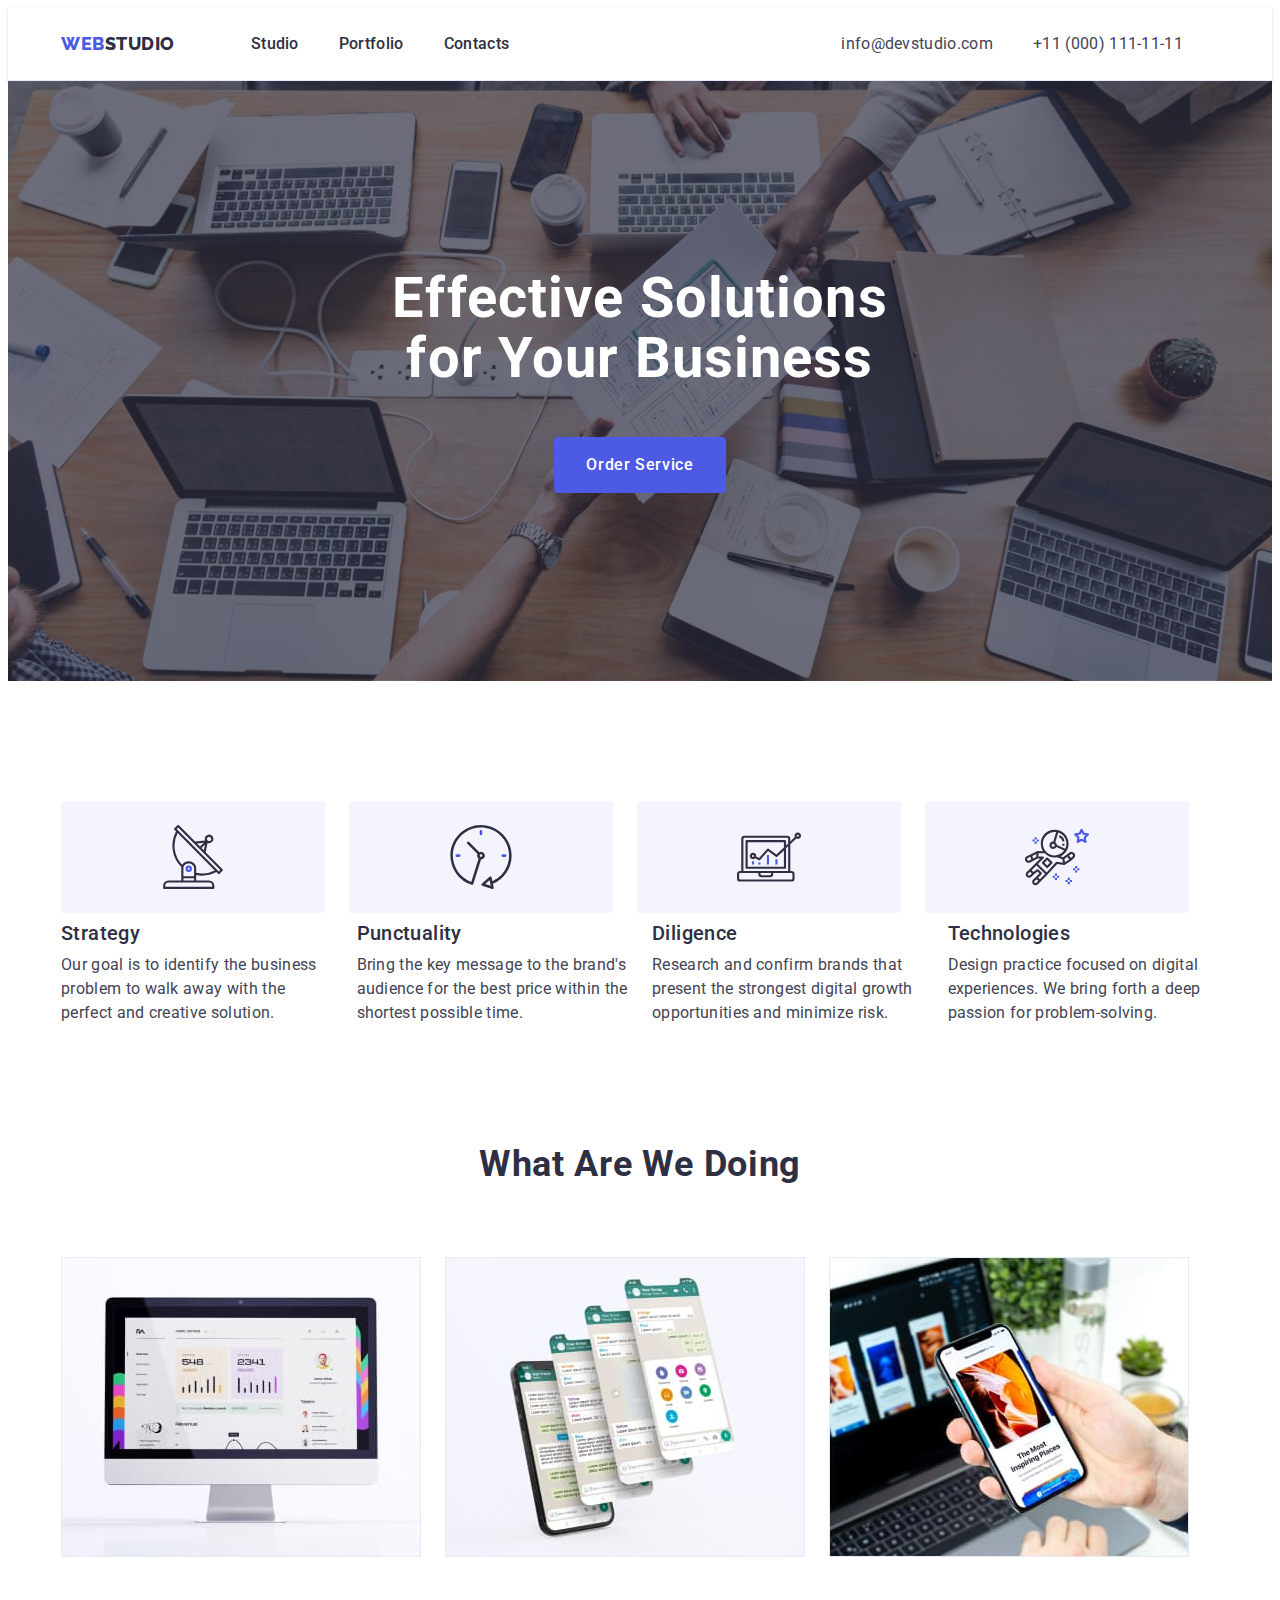
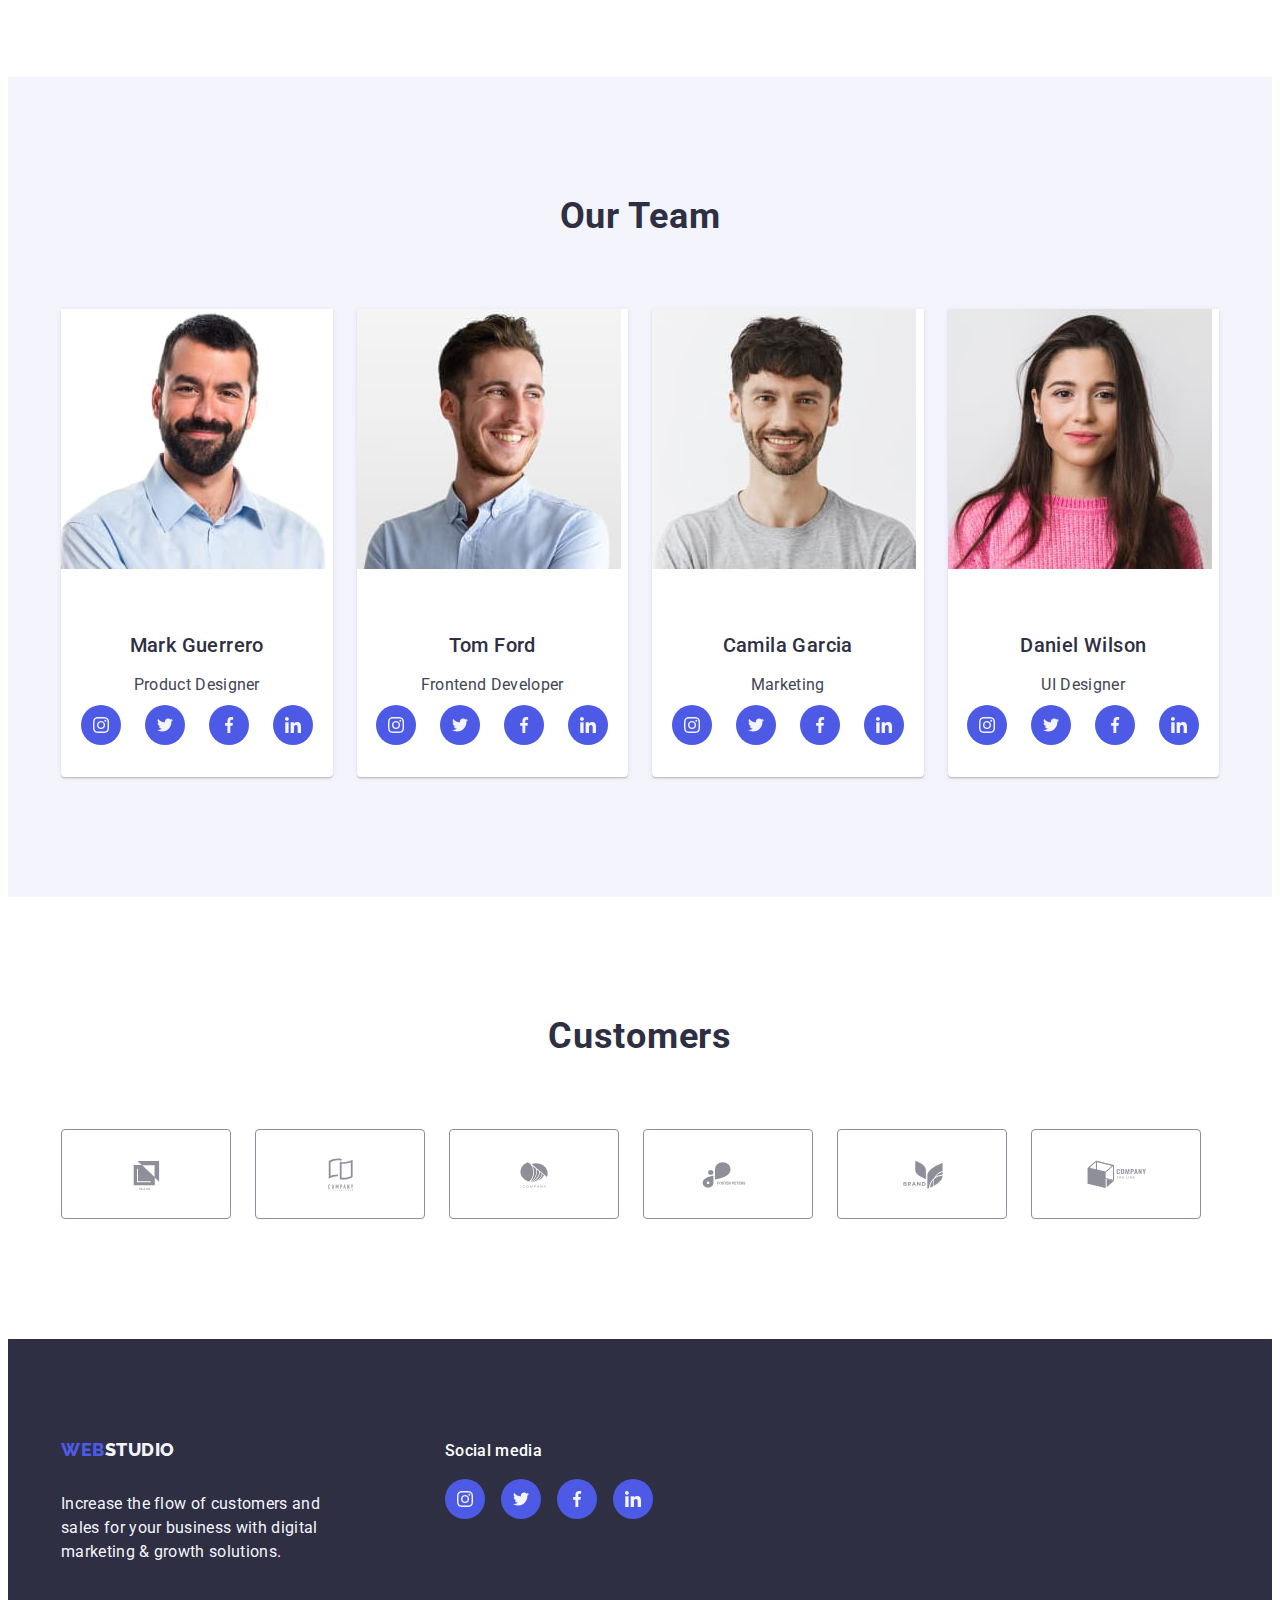
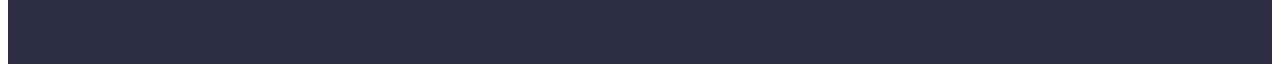
==== index.html @ 33a17575 "goit-markup-hw-04" ====
<!DOCTYPE html>
<html lang="en">

<head>
  <meta charset="utf-8" />
  <title>Web Studio</title>

  <link rel="preconnect" href="https://fonts.googleapis.com" />
  <link rel="preconnect" href="https://fonts.gstatic.com" crossorigin />
  <link href="https://fonts.googleapis.com/css2?family=Raleway:wght@800&family=Roboto:wght@400;500;700;900&display=swap"
    rel="stylesheet" />

  <link rel="stylesheet" href="https://cdnjs.cloudflare.com/ajax/libs/modern-normalize/2.0.0/modern-normalize.min.css"
    integrity="sha512-4xo8blKMVCiXpTaLzQSLSw3KFOVPWhm/TRtuPVc4WG6kUgjH6J03IBuG7JZPkcWMxJ5huwaBpOpnwYElP/m6wg=="
    crossorigin="anonymous" referrerpolicy="no-referrer" />

  <link rel="stylesheet" href="./css/styles.css" />
</head>

<body style="font-family: Roboto, sans-serif; color: #434455">
  <!--*--------------------------------HEADER------------------------------------------->

  <header class="studio-header">
    <div class="container header-container">
      <nav class="header-nav">
        <a class="logo link logotipe" href="./index.html">Web<span class="logo-accent">Studio</span></a>

        <ul class="list navigation-list-portfolio">
          <li class="navigation studio-navigation-item">
            <a class="current link navigation-menu-studio" href="./index.html">Studio</a>
          </li>
          <li class="navigation studio-navigation-item">
            <a class="current link navigation-menu-studio" href="./portfolio.html">Portfolio</a>
          </li>
          <li class="navigation studio-navigation-item">
            <a class=" link navigation-menu-studio" href="">Contacts</a>
          </li>
        </ul>
      </nav>
      <address class="address">
        <ul class="list contacts-list">
          <li class="contacts">
            <a class="link" href="mailto:info@devstudio.com">info@devstudio.com</a>
          </li>
          <li class="contacts">
            <a class="link" href="tel:+110001111111">+11 (000) 111-11-11</a>
          </li>
        </ul>
      </address>
    </div>
  </header>

  <!--*--------------------------------MAIN------------------------------------------->

  <main>
    <!--&--------------------------------1------------------------------------------->

    <section class="studio-first-section">
      <div class="container">
        <h1 class="studio-first-title">
          Effective Solutions for Your Business
        </h1>
        <button data-modal-open class="studio-first-button" type="button">
          Order Service
        </button>
      </div>
    </section>

    <!--&--------------------------------2------------------------------------------->

    <section class="studio-second-section">
      <div class="container">
        <h2 class="visually-hidden">Second section</h2>

        <ul class="list studio-second-icons">

          <li class="second-icon-item">
            <div class="icon-second-container">
              <svg width="64" height="64">
                <use href="./images/icons.svg#icon-antenna-1"></use>
              </svg>
            </div>

          </li>

          <li class="second-icon-item">
            <div class="icon-second-container">
              <svg width="64" height="64">
                <use href="./images/icons.svg#icon-clock-1"></use>
              </svg>
            </div>

          </li>

          <li class="second-icon-item">
            <div class="icon-second-container">
              <svg width="64" height="64">
                <use href="./images/icons.svg#icon-diagram-1"></use>
              </svg>
            </div>

          </li>

          <li class="second-icon-item">
            <div class="icon-second-container">
              <svg width="64" height="64">
                <use href="./images/icons.svg#icon-astronaut-1"></use>
              </svg>
            </div>

          </li>

        </ul>

        <ul class="list studio-second-list">
          <li class="studio-second-item">
            <h3 class="studio-second-title">Strategy</h3>
            <p class="studio-second-p">
              Our goal is to identify the business problem to walk away with
              the perfect and creative solution.
            </p>
          </li>
          <li class="studio-second-item">
            <h3 class="studio-second-title">Punctuality</h3>
            <p class="studio-second-p">
              Bring the key message to the brand's audience for the best price
              within the shortest possible time.
            </p>
          </li>
          <li class="studio-second-item">
            <h3 class="studio-second-title">Diligence</h3>
            <p class="studio-second-p">
              Research and confirm brands that present the strongest digital
              growth opportunities and minimize risk.
            </p>
          </li>
          <li class="studio-second-item">
            <h3 class="studio-second-title">Technologies</h3>
            <p class="studio-second-p">
              Design practice focused on digital experiences. We bring forth a
              deep passion for problem-solving.
            </p>
          </li>
        </ul>
      </div>
    </section>

    <!--&--------------------------------3------------------------------------------->

    <section class="studio-third-section">
      <div class="container">
        <h2 class="studio-third-third-h">What are we doing</h2>
        <ul class="list studio-third-list">
          <li class="studio-third-item">
            <img src="./images/img1.jpg" alt="Computer" width="360" />
          </li>
          <li class="studio-third-item">
            <img src="./images/img2.jpg" alt="Phone screen" width="360" />
          </li>
          <li class="studio-third-item">
            <img src="./images/img3.jpg" alt="Smartphone" width="360" />
          </li>
        </ul>
      </div>
    </section>

    <!--&--------------------------------4------------------------------------------->

    <section class="studio-fourth-section">
      <div class="container">
        <h2 class="studio-fourth-title">Our Team</h2>

        <ul class="list studio-fourth-list">

          <li class="studio-fourth-item">
            <img src="./images/img4.jpg" alt="Product Designer" width="264" />



            <div class="media-fourts-card">

              <h3 class="studio-fourth-h">Mark Guerrero</h3>
              <p class="studio-fourth-p">Product Designer</p>

              <ul class="list media-fourts-list">
                <li class="media-list-li">
                  <a class="link media-fourts-link" href="">
                    <svg class="social-icon" width="16" height="16">
                      <use href="./images/icons.svg#icon-instagram-2"></use>
                    </svg>
                  </a>
                </li>
                <li>
                  <a class="link media-fourts-link" href="">
                    <svg class="social-icon" width="16" height="16">
                      <use href="./images/icons.svg#icon-twitter-1"></use>
                    </svg>

                  </a>
                </li>
                <li>
                  <a class="link media-fourts-link" href="">
                    <svg class="social-icon" width="16" height="16">
                      <use href="./images/icons.svg#icon-facebook-1"></use>
                    </svg>

                  </a>
                </li>
                <li>
                  <a class="link media-fourts-link" href="">
                    <svg class="social-icon" width="16" height="16">
                      <use href="./images/icons.svg#icon-linkedin-1"></use>
                    </svg>

                  </a>
                </li>
              </ul>
            </div>



          </li>
          <li class="studio-fourth-item">
            <img src="./images/img5.jpg" alt="Frontend Developer" width="264" />

            <div class="media-fourts-card">

              <h3 class="studio-fourth-h">Tom Ford</h3>
              <p class="studio-fourth-p">Frontend Developer</p>

              <ul class="list media-fourts-list">
                <li class="media-list-li">
                  <a class="link media-fourts-link" href="">
                    <svg class="social-icon" width="16" height="16">
                      <use href="./images/icons.svg#icon-instagram-2"></use>
                    </svg>
                  </a>
                </li>
                <li>
                  <a class="link media-fourts-link" href="">
                    <svg class="social-icon" width="16" height="16">
                      <use href="./images/icons.svg#icon-twitter-1"></use>
                    </svg>

                  </a>
                </li>
                <li>
                  <a class="link media-fourts-link" href="">
                    <svg class="social-icon" width="16" height="16">
                      <use href="./images/icons.svg#icon-facebook-1"></use>
                    </svg>

                  </a>
                </li>
                <li>
                  <a class="link media-fourts-link" href="">
                    <svg class="social-icon" width="16" height="16">
                      <use href="./images/icons.svg#icon-linkedin-1"></use>
                    </svg>

                  </a>
                </li>
              </ul>
            </div>

          </li>
          <li class="studio-fourth-item">
            <img src="./images/img6.jpg" alt="Marketing" width="264" />

            <div class="media-fourts-card">

              <h3 class="studio-fourth-h">Camila Garcia</h3>
              <p class="studio-fourth-p">Marketing</p>

              <ul class="list media-fourts-list">
                <li>
                  <a class="link media-fourts-link" href="">
                    <svg class="social-icon" width="16" height="16">
                      <use href="./images/icons.svg#icon-instagram-2"></use>
                    </svg>
                  </a>
                </li>
                <li>
                  <a class="link media-fourts-link" href="">
                    <svg class="social-icon" width="16" height="16">
                      <use href="./images/icons.svg#icon-twitter-1"></use>
                    </svg>

                  </a>
                </li>
                <li>
                  <a class="link media-fourts-link" href="">
                    <svg class="social-icon" width="16" height="16">
                      <use href="./images/icons.svg#icon-facebook-1"></use>
                    </svg>

                  </a>
                </li>
                <li>
                  <a class="link media-fourts-link" href="">
                    <svg class="social-icon" width="16" height="16">
                      <use href="./images/icons.svg#icon-linkedin-1"></use>
                    </svg>

                  </a>
                </li>
              </ul>
            </div>
          </li>

          <li class="studio-fourth-item">
            <img src="./images/img7.jpg" alt="UI Designer" width="264" />

            <div class="media-fourts-card">

              <h3 class="studio-fourth-h">Daniel Wilson</h3>
              <p class="studio-fourth-p">UI Designer</p>

              <ul class="list media-fourts-list">
                <li>
                  <a class="link media-fourts-link" href="">
                    <svg class="social-icon" width="16" height="16">
                      <use href="./images/icons.svg#icon-instagram-2"></use>
                    </svg>
                  </a>
                </li>
                <li>
                  <a class="link media-fourts-link" href="">
                    <svg class="social-icon" width="16" height="16">
                      <use href="./images/icons.svg#icon-twitter-1"></use>
                    </svg>

                  </a>
                </li>
                <li>
                  <a class="link media-fourts-link" href="">
                    <svg class="social-icon" width="16" height="16">
                      <use href="./images/icons.svg#icon-facebook-1"></use>
                    </svg>

                  </a>
                </li>
                <li>
                  <a class="link media-fourts-link" href="">
                    <svg class="social-icon" width="16" height="16">
                      <use href="./images/icons.svg#icon-linkedin-1"></use>
                    </svg>

                  </a>
                </li>
              </ul>
            </div>
          </li>
        </ul>

      </div>
    </section>

    <!--&--------------------------------5------------------------------------------->
    <section class="studio-fifth-section">
      <div class="container">
        <h2 class="studio-fifth-title">Customers</h2>

        <ul class="list studio-fifth-icons">

          <li class="studio-icon-li">
            <a class="link fifth-section-link" href="">
              <svg class="fifth-section-icon" width="104" heigh="56">
                <use href="./images/icons.svg#icon-Client-1"></use>
              </svg>
            </a>
          </li>

          <li class="studio-icon-li">
            <a class="link fifth-section-link" href="">
              <svg class="fifth-section-icon" width="104" heigh="56">
                <use href="./images/icons.svg#icon-Client-2">
                </use>
              </svg>
            </a>

          </li>
          <li class="studio-icon-li">
            <a class="link fifth-section-link" href="">
              <svg class="fifth-section-icon" width="104" heigh="56">
                <use href="./images/icons.svg#icon-Client-3">
                </use>
              </svg>
            </a>

          </li>
          <li class="studio-icon-li">
            <a class="link fifth-section-link" href="">
              <svg class="fifth-section-icon" width="104" heigh="56">
                <use href="./images/icons.svg#icon-Client-4"></use>
              </svg>
            </a>

          </li>
          <li class="studio-icon-li">
            <a class="link fifth-section-link" href="">
              <svg class="fifth-section-icon" width="104" heigh="56">
                <use href="./images/icons.svg#icon-Client-5"></use>
              </svg>
            </a>

          </li>
          <li class="studio-icon-li">
            <a class="link fifth-section-link" href="">
              <svg class="fifth-section-icon" width="104" heigh="56">
                <use href="./images/icons.svg#icon-Client-6"></use>
              </svg>
            </a>
          </li>

        </ul>

      </div>
    </section>




  </main>

  <!--*--------------------------------FOOTER------------------------------------------->

  <footer class="studio-footer">
    <div class="container footer-items">


      <div class="footer-text">
        <a class="logo link footer-link" href="./index.html">Web<span class="logo-accent-footer">Studio</span></a>
        <p class="footer-p">
          Increase the flow of customers and sales for your business with
          digital marketing & growth solutions.
        </p>
      </div>

      <div class="footer-media">
        <h2 class="footer-h">
          Social media
        </h2>
        <ul class="list media-footer-list">
          <li>
            <a class="link media-footer-link" href="">
              <svg class="social-icon-footer">
                <use href="./images/icons.svg#icon-instagram-2" width="16px"></use>
              </svg>
            </a>
          </li>
          <li>
            <a class="link media-footer-link" href="">
              <svg class="social-icon-footer">
                <use href="./images/icons.svg#icon-twitter-1" width="16px"></use>
              </svg>

            </a>
          </li>
          <li>
            <a class="link media-footer-link" href="">
              <svg class="social-icon-footer">
                <use href="./images/icons.svg#icon-facebook-1" width="16px"></use>
              </svg>

            </a>
          </li>
          <li>
            <a class="link media-footer-link" href="">
              <svg class="social-icon-footer">
                <use href="./images/icons.svg#icon-linkedin-1" width="16px"></use>
              </svg>
            </a>
          </li>
        </ul>

      </div>

    </div>
  </footer>

  <!--*--------------------------------MODAL------------------------------------------->

  <div class="backdrop is-hidden" data-modal>
    <div class="modal">

      <button data-modal-close class="modal-btn" type="button">
        <svg class="modal-btn-svg">
          <use href="./images/icons.svg#icon-close-btn"></use>
        </svg>
      </button>

    </div>
  </div>


  <script src="./js/modal.js"></script>
</body>


</html>
---- css/styles.css ----
/* ~-----------------COLORS------------------ */
:root {
    --iris: #4D5AE5;
    --ocean: #404BBF;
    --navyblue: #2E2F42;
    --green: #31D0AA;
    --slate: #434455;
    --lightslate: #8E8F99;
    --cornflower: #E7E9FC;
    --cloud: #F4F4FD;
    --navyblue-modal: rgba(46, 47, 66, 0.40);
    --grey: #2E2F42;
    --white: #FFFFFF;
    --dairy: #FCFCFC;
    --grey2: rgba(46, 47, 66, 0.70)
}

img{
    display: block
}

.container{
    width: 1158px;
    margin: 0 auto;
    padding: 0 15px
}



ul{
    padding-left: 0;
    margin-top: 0;
    margin-bottom: 0;
}

body{
    font-family: "Roboto", sans-serif;
    color: #434455;
    background-color: var(--white);
}

p, h1,h2,h3,h4,h5,h6{
    margin-top: 0;
    margin-bottom: 0;
}


/* &-----------------STUDIO------------------ */

/* ~-----------------HEADER------------------ */

.studio-header{
    border-bottom: 1px solid #e7e9fc; 
    box-shadow: 0px 2px 1px rgba(46, 47, 66, 0.08),
        0px 1px 1px rgba(46, 47, 66, 0.16),
        0px 1px 6px rgba(46, 47, 66, 0.08);
}

.header-container{
    height: 72px;
    display: flex;
    align-items: center;
    gap: 332px;
}

.header-nav{
    display: flex;
    align-items: center;
}

.navigation-links{
    display: flex;
    align-items: center;
    
}


.logo{
    font-family: "Raleway", sans-serif;
    font-weight: 800;
    font-size: 18px;
    line-height: 1.17;
    letter-spacing: 0.03em;
    text-transform: uppercase;
    color:var(--iris);
    text-decoration: none;
    
}



.logo-accent{
    color:var(--navyblue)
}

.link{
    text-decoration: none;
    margin-right: 0;
    display: inline-block;
}

.list{
    list-style-type: none;
}

.studio-navigation-item{

}

.navigation-item{
    color: #404bbf;
}



.navigation-menu-studio{
    
    text-decoration: none;
    color: var(--navyblue);
    font-size: 16px;
    font-weight: 500;
    line-height: 1.5;
    letter-spacing: 0.02em;
    padding: 0;
    
}

/* .navigation a:hover{
    color: var(--ocean);
}
.navigation a:focus{
    color: var(--ocean);
} */

.current{
    position: relative;
    /* transition-property: color, background;
    transition-duration: 250ms, 250ms;
    transition-timing-function: cubic-bezier(0.4, 0, 0.2, 1), cubic-bezier(0.4, 0, 0.2, 1); */
    transition: color 250ms cubic-bezier(0.4, 0, 0.2, 1);
}


.current:hover,
.current:focus{
    color: var(--ocean);
}

.current:hover::after,
.current:focus::after {
    content:'';
    position: absolute;
    left: 0;
    bottom: -1px;

    width: 100%;
    height: 4px;
    border-radius: 2px;
    background: var(--ocean, #404BBF);
    display: block;
    justify-content: center;
    
    color: #404bbf;
}



.address{
    font-style: normal;
}

.contacts a{
    color: var(--slate);
    font-family: Roboto;
    font-size: 16px;
    font-weight: 400;
    line-height: 1.5;
    letter-spacing: 0.02em;
    text-decoration: none;
    transition-property: color;
    transition-duration: 250ms;
    transition-timing-function: cubic-bezier(0.4, 0, 0.2, 1);
}

.contacts a:focus{
    color: var(--ocean);
}
.contacts a:hover {
    color: var(--ocean);
}

.navigation-menu{
    padding: 24px 0;
}

.navigation-list{
    align-items: center;
    margin-left: 76px;
    display: flex;
    gap: 40px;
}

.contacts-list{
    display: flex;
    align-items: center;
    gap: 40px;
    margin-right: auto;
}

.logotipe{
    margin-right: 76px;
}
/* ~-----------------MAIN------------------ */

/* &-----------------1------------------ */

.studio-first-section{
    background-image: linear-gradient(
        to bottom,
        rgba(46, 47, 66, 0.70),
        rgba(46, 47, 66, 0.70)
        ), 
        url(../images/background-img-studio.jpg);
        background-size: cover;
        background-repeat: no-repeat;
        background-position: center;
    max-width: 1440px;
    padding: 188px 0;
}


.studio-first-title{
    color: var(--white, #FFF);
    text-align: center;
    font-size: 56px;
    line-height: 1.07;
    letter-spacing: 0.02em;
    max-width: 496px;
    margin: 0 auto 48px auto;
    
}

.studio-first-button{
    background-color: #4D5AE5;
    font-family: "Roboto", sans-serif;
    font-weight: 500;
    font-size: 16px;
    line-height: 1.5;
    letter-spacing: 0.04em;
    color: var(--white);
    cursor: pointer;
    border-radius: 4px;
    border: 0;
    padding: 16px 32px;
    display: block;
    margin: 0 auto;
    min-width: 169px;
    transition-property: background-color;
    transition-duration: 250ms;
    transition-timing-function: cubic-bezier(0.4, 0, 0.2, 1);
}

.studio-first-button:hover{
   background-color: #404BBF 
}

.studio-first-button:focus {
    background-color: #404BBF
}


/* &-----------------2------------------ */

.studio-second-section{
    padding: 120px 0;
}

.visually-hidden {
    position: absolute;
    width: 1px;
    height: 1px;
    margin: -1px;
    border: 0;
    padding: 0;
    white-space: nowrap;
    clip-path: inset(100%);
    clip: rect(0 0 0 0);
    overflow: hidden;
}

.studio-second-icons{
    display: flex;
    gap: 24px;

}

.navigation-list-portfolio{
    align-items: center;
    display: flex;
    gap: 40px;
}

.studio-second-title{
    color: var(--navyblue, #2E2F42);
    font-size: 20px;
    font-weight: 500;
    line-height: 1.2;
    letter-spacing: 0.02em;
    margin-bottom: 8px;
}
.studio-second-p{
    color: var(--slate, #434455);
    font-size: 16px;
    line-height: 1.5;
    letter-spacing: 0.02em;
}

.studio-second-list{
    display: flex;
    gap: 24px;
}

.studio-second-item{
    flex-basis: calc((100% - 3 * 24px) / 4)
}

.icon-second-container{
    display: flex;
    align-items: center;
    justify-content: center;
    height: 112px;
    width: 264px;
    background-color: #f4f4fd;
    border-radius: 4px;
    margin-bottom: 8px;
}

/* &-----------------3------------------ */

.studio-third-section{
    padding: 0 0 120px 0;
}

.studio-third-third-h{
    color: var(--navyblue, #2E2F42);
    text-align: center;
    font-size: 36px;
    font-weight: 700;
    line-height: 1.11;
    letter-spacing: 0.02em;
    text-transform: capitalize;
    margin-bottom: 72px;
}

.studio-third-list{
    display: flex;
    gap: 24px;
}

.studio-third-item{
    width: calc((100% - 2 * 44) / 3);
}

/* &-----------------4------------------ */

.studio-fourth-section{
    background-color:#F4F4FD;
    padding-top: 120px;
    padding-bottom: 120px;
}

.studio-fourth-title{
    color: var(--navyblue, #2E2F42);
    text-align: center;
    font-size: 36px;
    line-height: 1.11;
    letter-spacing: 0.02em;
    text-transform: capitalize;
    margin-bottom: 72px;

}

.studio-fourth-h{
    color: var(--navyblue, #2E2F42);
    font-size: 20px;
    font-weight: 500;
    line-height: 1.2;
    letter-spacing: 0.02em;
    margin-bottom: 8px;
    text-align: center;
    padding-top: 32px;
}

.studio-fourth-p{
    color: var(--slate, #434455);
    font-size: 16px;
    line-height: 1.5;
    letter-spacing: 0.02em;
    text-align: center;
    padding-top: 8px;
}

.card-text{
    padding: 32px 0;
}

.studio-fourth-item{
    background-color: #FFFFFF;
    width: calc((100% - 72px) / 4);
    border-radius: 0px 0px 4px 4px;
    box-shadow: 0px 2px 1px 0px rgba(46, 47, 66, 0.08), 0px 1px 1px 0px rgba(46, 47, 66, 0.16), 0px 1px 6px 0px rgba(46, 47, 66, 0.08);
}

.studio-fourth-list{
    display: flex;
    gap: 24px;
    margin-top: 72px;
}

.media-fourts-link{
    width: 40px;
    height: 40px;
    border-radius: 50%;
    flex-shrink: 0;
    background-color: var(--iris, #4D5AE5);
    display: flex;
    align-items: center;
    justify-content: center;
    transition-property: background-color;
    transition-duration: 250ms;
    transition-timing-function: cubic-bezier(0.4, 0, 0.2, 1);
}

.media-fourts-link:hover{
    background-color: var(--ocean);

}
.media-fourts-link:focus {
    background-color: var(--ocean);

}

.social-icon{
    margin: 12px;
    fill: var(--cloud);
}

.media-fourts-list{
    display: flex;
    gap: 24px;
    justify-content: center;
    margin-top: 8px;
}

.media-fourts-card{
    padding: 32px 0 32px;
}


/* &-----------------5------------------ */

.studio-fifth-section{
    padding: 120px 0;
}

.studio-fifth-title{
    color: var(--navyblue, #2E2F42);
    text-align: center;
    font-size: 36px;
    font-weight: 700;
    line-height: 1.11; /* 111.111% */
    letter-spacing: 0.02em;
    text-transform: capitalize;
    margin-bottom: 72px;
}


.fifth-section-icon{
    fill: none;
    fill: currentColor
}

.fifth-section-link{
    border: 1px solid var(--lightslate, #8E8F99);
    border-radius: 4px;
    width: 168px;
    height: 88px;
    flex-shrink: 0;
    display: flex;
    justify-content: center;
    align-items: center;
    color: var(--lightslate);

    transition: border-color 250ms cubic-bezier(0.4, 0, 0.2, 1),
        color 250ms cubic-bezier(0.4, 0, 0.2, 1);;
}

.studio-fifth-icons{
    display: flex;
    gap: 24px;
}

.fifth-section-link:hover,
.fifth-section-link:focus{
    border-color: #404BBF;
    color: #404bbf;
}


.fifth-section-link:hover .fifth-section-icon{
    fill: #404BBF;
}

/* ~-----------------FOOTER------------------ */

.studio-footer{
    background-color: var(--grey);
}

.logo-accent-footer{
    color: #f4f4fd;
}
.footer-p{
    color: var(--cloud, #F4F4FD);
    font-size: 16px;
    line-height: 1.5;
    letter-spacing: 0.02em;
}

.studio-footer {
    padding-top: 100px;
    padding-bottom: 100px;
}

.footer-items {
    display: flex;
    align-items: baseline;
    gap: 120px;
}

.footer-link {
    display: inline-block;
    margin-bottom: 16px;
}

.footer-p {
    width: 264px;
    margin-top: 16px;
}

.footer-h {
    color: var(--white, #FFF);
    font-size: 16px;
    font-weight: 500;
    line-height: 1.5;
    letter-spacing: 0.02em;
    margin-bottom: 16px;
}

.media-footer-link {
    width: 40px;
    height: 40px;
    border-radius: 50%;
    flex-shrink: 0;
    background-color: var(--iris, #4D5AE5);
    display: flex;
    align-items: center;
    justify-content: center;
    transition-property: background-color;
    transition-duration: 250ms;
    transition-timing-function: cubic-bezier(0.4, 0, 0.2, 1);
}

.media-footer-link:hover{
    background-color: var(--green);
}

.social-icon-footer {
    fill: none;
    margin: 12px;
}

.media-footer-list {
    display: flex;
    gap: 16px;
    justify-content: center;
    margin-top: 8px;
}

/* ~-----------------MODAL------------------ */


.backdrop{
    position: fixed;
    width: 100%;
    height: 100%;
    background-color: var(--navyblue-modal, rgba(46, 47, 66, 0.40));;
    top: 0;

    transition: opacity 250ms linear, visibility 250ms linear;
}

.modal{
    position: absolute;
    top: 50%;
    left: 50%;
    transform: translate(-50%, -50%) scale(1);

    width: 408px;
    min-height: 584px;
    flex-shrink: 0;
    border-radius: 4px;
    background: var(--dairy, #FCFCFC);
    box-shadow: 0px 2px 1px 0px rgba(0, 0, 0, 0.20), 0px 1px 3px 0px rgba(0, 0, 0, 0.12), 0px 1px 1px 0px rgba(0, 0, 0, 0.14);

    transition: transform 250ms linear;
}

.backdrop.is-hidden .modal{
    transform: translate(-50%, -50%) scale(0); 
}

.modal-btn{
    width: 24px;
    height: 24px;
    flex-shrink: 0;
    border-radius: 50%;
    background-color: var(--cornflower, #E7E9FC);
    border-width: 1px;
    border-color: rgba(0, 0, 0, 0.10);
    display: flex;
    align-items: center;
    justify-content: center;
    position: absolute;
    top: 24px;
    right: 24px;
    transition: background-color;
    transition-duration: 250ms;
    transition-timing-function: cubic-bezier(0.4, 0, 0.2, 1);
}

.modal-btn-svg{
    width: 8px;
    height: 8px;
    flex-shrink: 0;

    transition: fill;
    transition-duration: 250ms;
    transition-timing-function: cubic-bezier(0.4, 0, 0.2, 1);
}

.modal-btn:hover,
.modal-btn:focus{
    background-color: var(--ocean);
}

.is-hidden{
    visibility: hidden;
    opacity: 0;
    pointer-events: none;
}

.modal-btn:hover:hover .modal-btn-svg,
.modal-btn:hover:focus .modal-btn-svg{
    fill: var(--white);
}






/* &-----------------PORTFOLIO------------------ */

.portfolio-header{
   border-bottom: 1px solid #e7e9fc 
}


/* ~-----------------MAIN------------------ */

/* &-----------------1------------------ */

.portfolio-first-section{
    padding-top: 96px; 
    padding-bottom: 120px;
}

.portfolio-buttons{
    display: flex;
    justify-content: center;
    gap: 24px;
    margin-bottom: 72px
}

.portfolio-button{
    font-family: "Roboto", sans-serif;
    color: var(--iris, #4D5AE5);
    text-align: center;
    font-size: 16px;
    font-weight: 500;
    line-height: 1.5;
    letter-spacing: 0.04em;
    background: var(--cloud, #F4F4FD);
    cursor: pointer;
    border-radius: 4px;
    border: 1px solid var(--cornflower, #E7E9FC);
    display: block;
    padding: 12px 24px;
    transition-property: background-color, box-shadow, border, color;
    transition-duration: 250ms, 250ms, 250ms, 250ms;
    transition-timing-function: cubic-bezier(0.4, 0, 0.2, 1), cubic-bezier(0.4, 0, 0.2, 1), cubic-bezier(0.4, 0, 0.2, 1), cubic-bezier(0.4, 0, 0.2, 1);
}

.portfolio-button:hover{
    border: 1px solid transparent;
    background-color: #404BBF;
    color: #FFFFFF;
    box-shadow: 0px 2px 2px 0px rgba(0, 0, 0, 0.12), 0px 2px 1px 0px rgba(0, 0, 0, 0.08), 0px 3px 1px 0px rgba(0, 0, 0, 0.10);
}
.portfolio-button:focus {
    border: 1px solid transparent;
    background-color: #404BBF;
    color: #FFFFFF;
    box-shadow: 0px 2px 2px 0px rgba(0, 0, 0, 0.12), 0px 2px 1px 0px rgba(0, 0, 0, 0.08), 0px 3px 1px 0px rgba(0, 0, 0, 0.10);
}
 
/* &-----------------2------------------ */

.portfolio-second-section{
    padding-bottom: 120px;
}

.portfolio-second-li{
    background: var(--white, #FFF);
    width: calc((100% - 48px) / 3);
}

.portfolio-second-items{
    display: flex;
    flex-wrap: wrap;
    gap: 24px;
    row-gap: 48px;
}

.first-portfolio-title{
    color: var(--navyblue, #2E2F42);
    font-size: 20px;
    font-weight: 500;
    line-height: 1.2;
    letter-spacing: 0.02em;
    margin-bottom: 8px;
}

.portfolio-second-text{
    padding: 32px 16px;
    gap: 8px;
    border: 1px solid #e7e9fc;
    border-top: none;
}

.portfolio-cover-text{
    color: var(--cloud, #F4F4FD);
    font-size: 16px;
    font-weight: 400;
    line-height: 1.5; /* 150% */
    letter-spacing: 0.02em;
}

.portfolio-card-cover{
    position: absolute;
    top: 0;
    background: var(--iris, #4D5AE5);
    height: 100%;
    padding: 40px 32px 0 32px;
    transform: translateY(100%);

   transition-property: transform;
   transition-duration: 250ms;
   transition-timing-function: linear;
}

.portfolio-second-link:hover .portfolio-card-cover{
    transform: translateY(0);
}


.portfolio-cover-wrap{
    position: relative;
    overflow: hidden;
}



/* ~-----------------FOOTER------------------ */
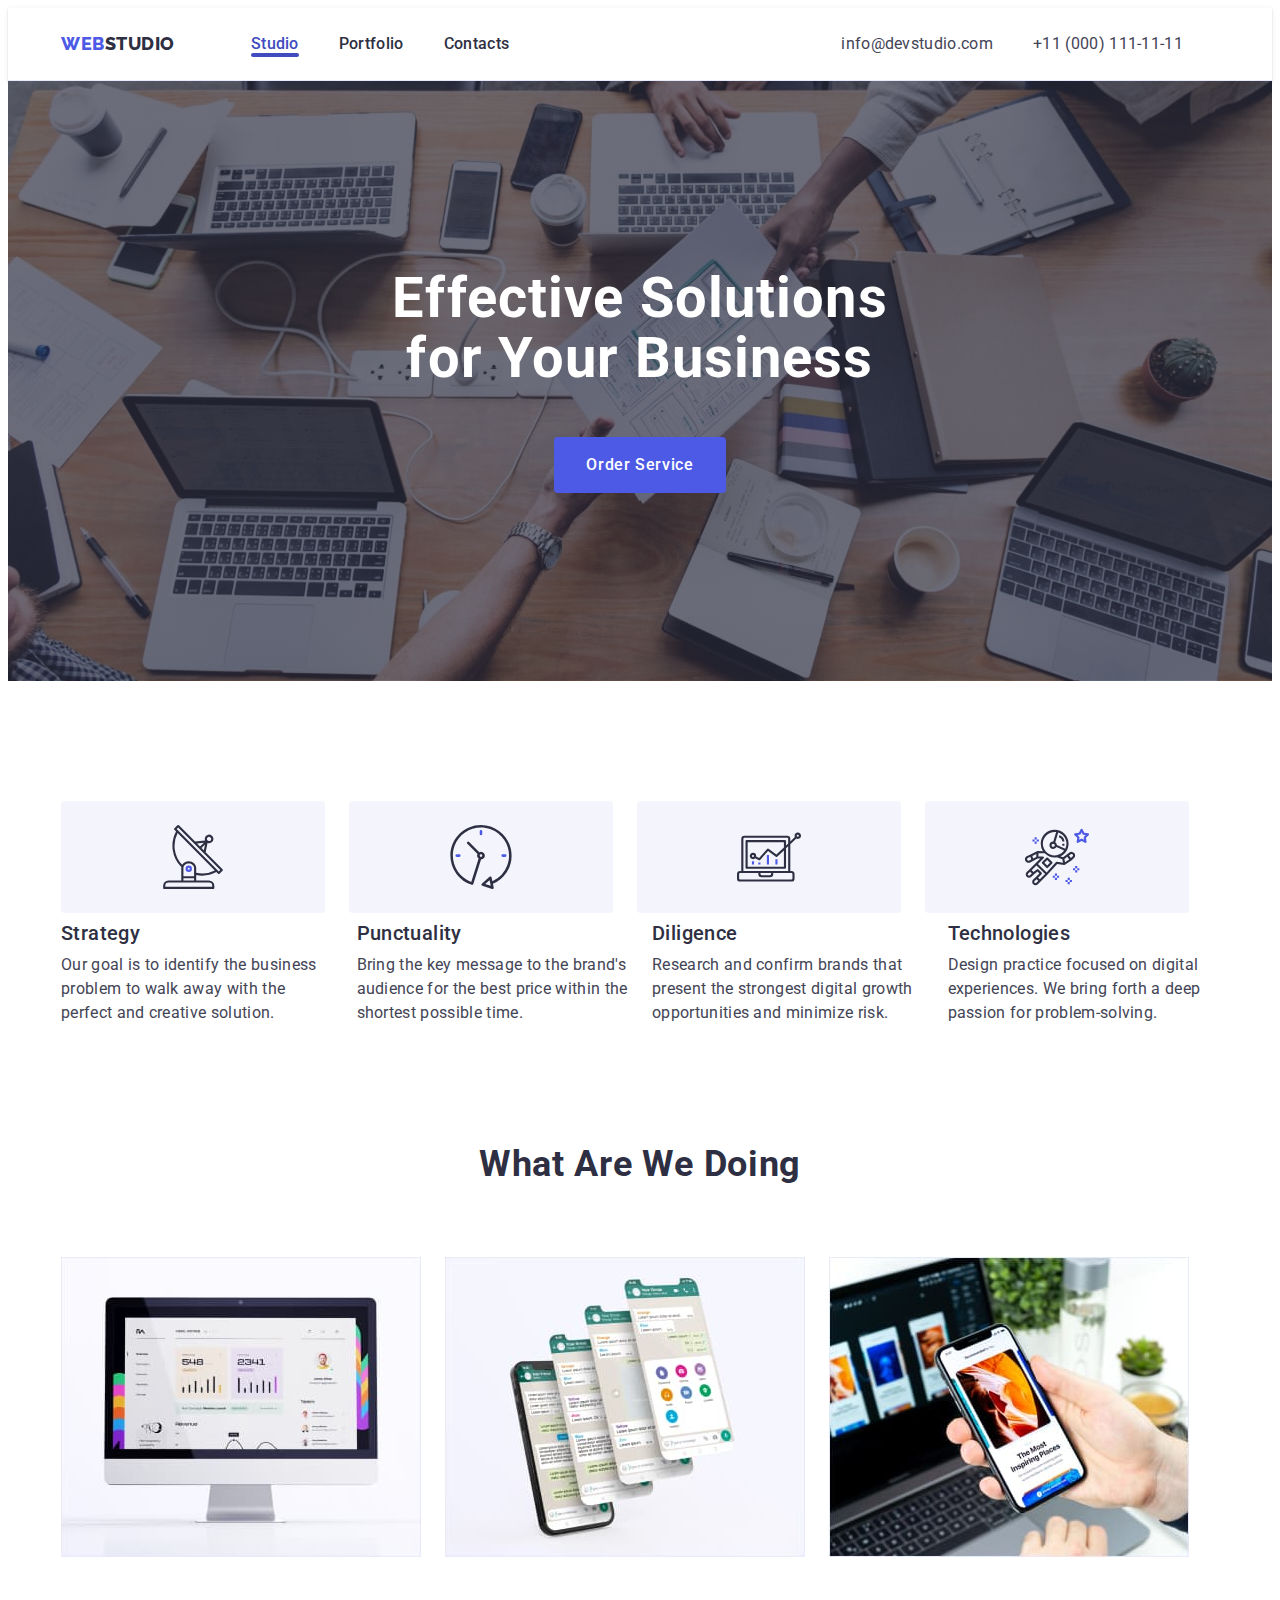
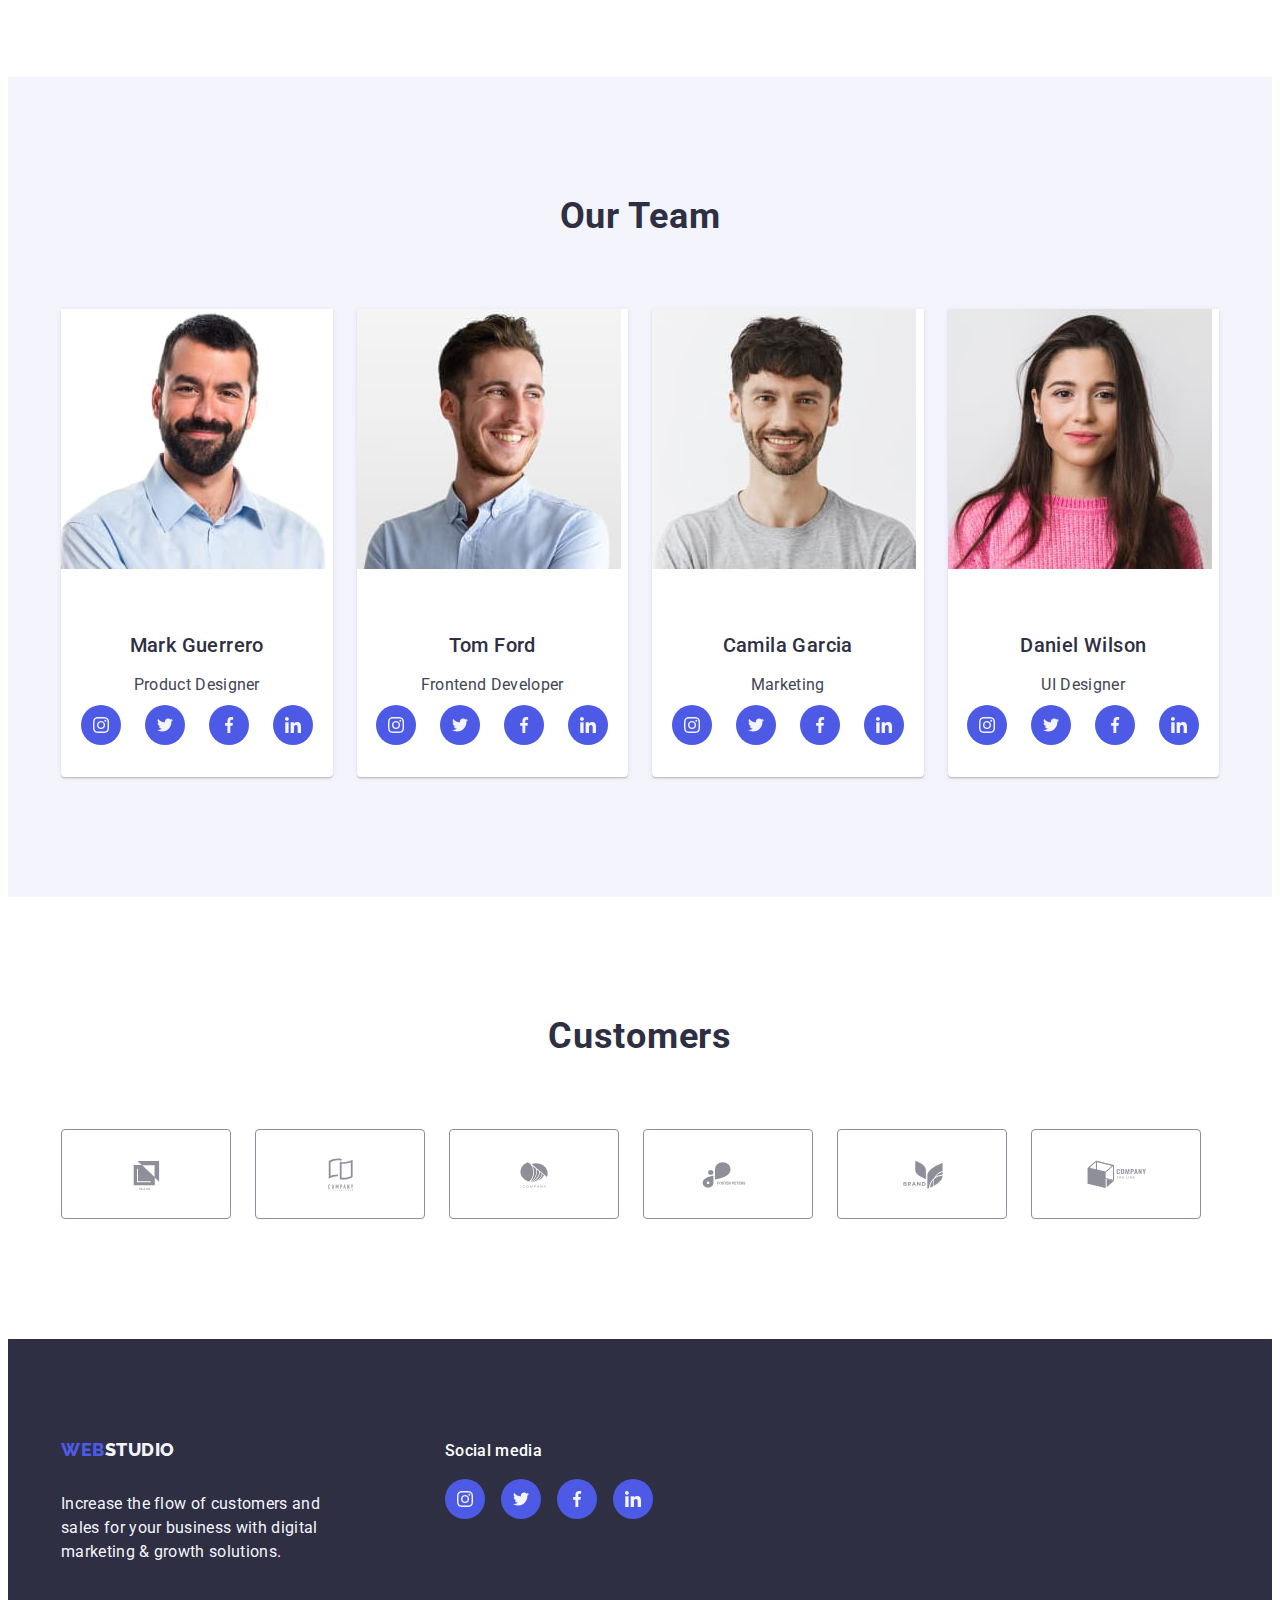
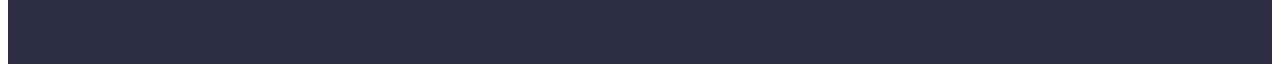
==== commit bfb806f9: "goit-markup-hw-04" ====
--- a/index.html
+++ b/index.html
@@ -27,10 +27,10 @@
 
         <ul class="list navigation-list-portfolio">
           <li class="navigation studio-navigation-item">
-            <a class="current link navigation-menu-studio" href="./index.html">Studio</a>
+            <a class="link current navigation-menu-studio" href="./index.html">Studio</a>
           </li>
           <li class="navigation studio-navigation-item">
-            <a class="current link navigation-menu-studio" href="./portfolio.html">Portfolio</a>
+            <a class=" link navigation-menu-studio" href="./portfolio.html">Portfolio</a>
           </li>
           <li class="navigation studio-navigation-item">
             <a class=" link navigation-menu-studio" href="">Contacts</a>
@@ -190,7 +190,7 @@
                     </svg>
                   </a>
                 </li>
-                <li>
+                <li class="media-list-li">
                   <a class="link media-fourts-link" href="">
                     <svg class="social-icon" width="16" height="16">
                       <use href="./images/icons.svg#icon-twitter-1"></use>
@@ -198,7 +198,7 @@
 
                   </a>
                 </li>
-                <li>
+                <li class="media-list-li">
                   <a class="link media-fourts-link" href="">
                     <svg class="social-icon" width="16" height="16">
                       <use href="./images/icons.svg#icon-facebook-1"></use>
@@ -206,7 +206,7 @@
 
                   </a>
                 </li>
-                <li>
+                <li class="media-list-li">
                   <a class="link media-fourts-link" href="">
                     <svg class="social-icon" width="16" height="16">
                       <use href="./images/icons.svg#icon-linkedin-1"></use>
@@ -236,7 +236,7 @@
                     </svg>
                   </a>
                 </li>
-                <li>
+                <li class="media-list-li">
                   <a class="link media-fourts-link" href="">
                     <svg class="social-icon" width="16" height="16">
                       <use href="./images/icons.svg#icon-twitter-1"></use>
@@ -244,7 +244,7 @@
 
                   </a>
                 </li>
-                <li>
+                <li class="media-list-li">
                   <a class="link media-fourts-link" href="">
                     <svg class="social-icon" width="16" height="16">
                       <use href="./images/icons.svg#icon-facebook-1"></use>
@@ -273,14 +273,14 @@
               <p class="studio-fourth-p">Marketing</p>
 
               <ul class="list media-fourts-list">
-                <li>
+                <li class="media-list-li">
                   <a class="link media-fourts-link" href="">
                     <svg class="social-icon" width="16" height="16">
                       <use href="./images/icons.svg#icon-instagram-2"></use>
                     </svg>
                   </a>
                 </li>
-                <li>
+                <li class="media-list-li">
                   <a class="link media-fourts-link" href="">
                     <svg class="social-icon" width="16" height="16">
                       <use href="./images/icons.svg#icon-twitter-1"></use>
@@ -288,7 +288,7 @@
 
                   </a>
                 </li>
-                <li>
+                <li class="media-list-li">
                   <a class="link media-fourts-link" href="">
                     <svg class="social-icon" width="16" height="16">
                       <use href="./images/icons.svg#icon-facebook-1"></use>
@@ -296,7 +296,7 @@
 
                   </a>
                 </li>
-                <li>
+                <li class="media-list-li">
                   <a class="link media-fourts-link" href="">
                     <svg class="social-icon" width="16" height="16">
                       <use href="./images/icons.svg#icon-linkedin-1"></use>
@@ -317,14 +317,14 @@
               <p class="studio-fourth-p">UI Designer</p>
 
               <ul class="list media-fourts-list">
-                <li>
+                <li class="media-list-li">
                   <a class="link media-fourts-link" href="">
                     <svg class="social-icon" width="16" height="16">
                       <use href="./images/icons.svg#icon-instagram-2"></use>
                     </svg>
                   </a>
                 </li>
-                <li>
+                <li class="media-list-li">
                   <a class="link media-fourts-link" href="">
                     <svg class="social-icon" width="16" height="16">
                       <use href="./images/icons.svg#icon-twitter-1"></use>
@@ -332,7 +332,7 @@
 
                   </a>
                 </li>
-                <li>
+                <li class="media-list-li">
                   <a class="link media-fourts-link" href="">
                     <svg class="social-icon" width="16" height="16">
                       <use href="./images/icons.svg#icon-facebook-1"></use>
@@ -340,7 +340,7 @@
 
                   </a>
                 </li>
-                <li>
+                <li class="media-list-li">
                   <a class="link media-fourts-link" href="">
                     <svg class="social-icon" width="16" height="16">
                       <use href="./images/icons.svg#icon-linkedin-1"></use>
@@ -365,7 +365,7 @@
 
           <li class="studio-icon-li">
             <a class="link fifth-section-link" href="">
-              <svg class="fifth-section-icon" width="104" heigh="56">
+              <svg class="fifth-section-icon" width="104" height="56">
                 <use href="./images/icons.svg#icon-Client-1"></use>
               </svg>
             </a>
@@ -373,7 +373,7 @@
 
           <li class="studio-icon-li">
             <a class="link fifth-section-link" href="">
-              <svg class="fifth-section-icon" width="104" heigh="56">
+              <svg class="fifth-section-icon" width="104" height="56">
                 <use href="./images/icons.svg#icon-Client-2">
                 </use>
               </svg>
@@ -382,7 +382,7 @@
           </li>
           <li class="studio-icon-li">
             <a class="link fifth-section-link" href="">
-              <svg class="fifth-section-icon" width="104" heigh="56">
+              <svg class="fifth-section-icon" width="104" height="56">
                 <use href="./images/icons.svg#icon-Client-3">
                 </use>
               </svg>
@@ -391,7 +391,7 @@
           </li>
           <li class="studio-icon-li">
             <a class="link fifth-section-link" href="">
-              <svg class="fifth-section-icon" width="104" heigh="56">
+              <svg class="fifth-section-icon" width="104" height="56">
                 <use href="./images/icons.svg#icon-Client-4"></use>
               </svg>
             </a>
@@ -399,7 +399,7 @@
           </li>
           <li class="studio-icon-li">
             <a class="link fifth-section-link" href="">
-              <svg class="fifth-section-icon" width="104" heigh="56">
+              <svg class="fifth-section-icon" width="104" height="56">
                 <use href="./images/icons.svg#icon-Client-5"></use>
               </svg>
             </a>
@@ -407,7 +407,7 @@
           </li>
           <li class="studio-icon-li">
             <a class="link fifth-section-link" href="">
-              <svg class="fifth-section-icon" width="104" heigh="56">
+              <svg class="fifth-section-icon" width="104" height="56">
                 <use href="./images/icons.svg#icon-Client-6"></use>
               </svg>
             </a>
@@ -438,37 +438,37 @@
       </div>
 
       <div class="footer-media">
-        <h2 class="footer-h">
+        <p class="footer-media-title">
           Social media
-        </h2>
+        </p>
         <ul class="list media-footer-list">
-          <li>
+          <li class="footer-media-item">
             <a class="link media-footer-link" href="">
-              <svg class="social-icon-footer">
-                <use href="./images/icons.svg#icon-instagram-2" width="16px"></use>
-              </svg>
-            </a>
-          </li>
-          <li>
+              <svg class="social-icon-footer" width="24" height="24">
+                <use href="./images/icons.svg#icon-instagram-2"></use>
+              </svg>
+            </a>
+          </li>
+          <li class="footer-media-item">
             <a class="link media-footer-link" href="">
-              <svg class="social-icon-footer">
-                <use href="./images/icons.svg#icon-twitter-1" width="16px"></use>
-              </svg>
-
-            </a>
-          </li>
-          <li>
+              <svg class="social-icon-footer" width="24" height="24">
+                <use href="./images/icons.svg#icon-twitter-1"></use>
+              </svg>
+
+            </a>
+          </li>
+          <li class="footer-media-item">
             <a class="link media-footer-link" href="">
-              <svg class="social-icon-footer">
-                <use href="./images/icons.svg#icon-facebook-1" width="16px"></use>
-              </svg>
-
-            </a>
-          </li>
-          <li>
+              <svg class="social-icon-footer" width="24" height="24">
+                <use href="./images/icons.svg#icon-facebook-1"></use>
+              </svg>
+
+            </a>
+          </li>
+          <li class="footer-media-item">
             <a class="link media-footer-link" href="">
-              <svg class="social-icon-footer">
-                <use href="./images/icons.svg#icon-linkedin-1" width="16px"></use>
+              <svg class="social-icon-footer" width="24" height="24">
+                <use href="./images/icons.svg#icon-linkedin-1"></use>
               </svg>
             </a>
           </li>
@@ -485,7 +485,7 @@
     <div class="modal">
 
       <button data-modal-close class="modal-btn" type="button">
-        <svg class="modal-btn-svg">
+        <svg class="modal-btn-svg" width="8" height="8">
           <use href="./images/icons.svg#icon-close-btn"></use>
         </svg>
       </button>
--- a/css/styles.css
+++ b/css/styles.css
@@ -122,6 +122,7 @@
     line-height: 1.5;
     letter-spacing: 0.02em;
     padding: 0;
+    position: relative;
     
 }
 
@@ -129,15 +130,13 @@
     color: var(--ocean);
 }
 .navigation a:focus{
+    
+} */
+
+.current{
+    transition: color 250ms cubic-bezier(0.4, 0, 0.2, 1);
     color: var(--ocean);
-} */
-
-.current{
     position: relative;
-    /* transition-property: color, background;
-    transition-duration: 250ms, 250ms;
-    transition-timing-function: cubic-bezier(0.4, 0, 0.2, 1), cubic-bezier(0.4, 0, 0.2, 1); */
-    transition: color 250ms cubic-bezier(0.4, 0, 0.2, 1);
 }
 
 
@@ -146,8 +145,8 @@
     color: var(--ocean);
 }
 
-.current:hover::after,
-.current:focus::after {
+.current::after,
+.current::after {
     content:'';
     position: absolute;
     left: 0;
@@ -535,7 +534,10 @@
 .footer-items {
     display: flex;
     align-items: baseline;
-    gap: 120px;
+}
+
+.footer-text{
+    margin-right: 120px 
 }
 
 .footer-link {
@@ -548,7 +550,7 @@
     margin-top: 16px;
 }
 
-.footer-h {
+.footer-media-title {
     color: var(--white, #FFF);
     font-size: 16px;
     font-weight: 500;
@@ -571,8 +573,9 @@
     transition-timing-function: cubic-bezier(0.4, 0, 0.2, 1);
 }
 
-.media-footer-link:hover{
-    background-color: var(--green);
+.media-footer-link:hover,
+.media-footer-link:focus{
+    background-color: #31d0aa;
 }
 
 .social-icon-footer {
@@ -585,6 +588,10 @@
     gap: 16px;
     justify-content: center;
     margin-top: 8px;
+}
+
+.social-icon-footer{
+    fill: var(--cloud);
 }
 
 /* ~-----------------MODAL------------------ */
@@ -597,7 +604,7 @@
     background-color: var(--navyblue-modal, rgba(46, 47, 66, 0.40));;
     top: 0;
 
-    transition: opacity 250ms linear, visibility 250ms linear;
+    transition: opacity 250ms cubic-bezier(0.4, 0, 0.2, 1), visibility 250ms cubic-bezier(0.4, 0, 0.2, 1);
 }
 
 .modal{
@@ -613,7 +620,7 @@
     background: var(--dairy, #FCFCFC);
     box-shadow: 0px 2px 1px 0px rgba(0, 0, 0, 0.20), 0px 1px 3px 0px rgba(0, 0, 0, 0.12), 0px 1px 1px 0px rgba(0, 0, 0, 0.14);
 
-    transition: transform 250ms linear;
+    transition: transform 250ms cubic-bezier(0.4, 0, 0.2, 1);
 }
 
 .backdrop.is-hidden .modal{
@@ -627,16 +634,18 @@
     border-radius: 50%;
     background-color: var(--cornflower, #E7E9FC);
     border-width: 1px;
-    border-color: rgba(0, 0, 0, 0.10);
+    border: 1px solid rgba(0, 0, 0, 0.1);    
     display: flex;
     align-items: center;
     justify-content: center;
+    padding: 0;
+    cursor: pointer;
+
+
     position: absolute;
     top: 24px;
     right: 24px;
-    transition: background-color;
-    transition-duration: 250ms;
-    transition-timing-function: cubic-bezier(0.4, 0, 0.2, 1);
+    transition: background-color 250ms cubic-bezier(0.4, 0, 0.2, 1), border 250ms cubic-bezier(0.4, 0, 0.2, 1);
 }
 
 .modal-btn-svg{
@@ -652,6 +661,8 @@
 .modal-btn:hover,
 .modal-btn:focus{
     background-color: var(--ocean);
+    border: none;
+    fill: #ffffff
 }
 
 .is-hidden{
@@ -660,9 +671,9 @@
     pointer-events: none;
 }
 
-.modal-btn:hover:hover .modal-btn-svg,
-.modal-btn:hover:focus .modal-btn-svg{
-    fill: var(--white);
+.modal-btn:hover .modal-btn-svg,
+.modal-btn:focus .modal-btn-svg{
+    fill: #ffffff;
 }
 
 
@@ -707,9 +718,13 @@
     border: 1px solid var(--cornflower, #E7E9FC);
     display: block;
     padding: 12px 24px;
-    transition-property: background-color, box-shadow, border, color;
-    transition-duration: 250ms, 250ms, 250ms, 250ms;
-    transition-timing-function: cubic-bezier(0.4, 0, 0.2, 1), cubic-bezier(0.4, 0, 0.2, 1), cubic-bezier(0.4, 0, 0.2, 1), cubic-bezier(0.4, 0, 0.2, 1);
+
+    transition: 
+        color 250ms cubic-bezier(0.4, 0, 0.2, 1),
+        background-color 250ms cubic-bezier(0.4, 0, 0.2, 1),
+        border-color 250ms cubic-bezier(0.4, 0, 0.2, 1),
+        box-shadow 250ms cubic-bezier(0.4, 0, 0.2, 1);
+
 }
 
 .portfolio-button:hover{
@@ -736,6 +751,19 @@
     width: calc((100% - 48px) / 3);
 }
 
+.portfolio-second-link{
+    display: block;
+    transition: box-shadow 250ms cubic-bezier(0.4, 0, 0.2, 1);
+}
+
+.portfolio-second-link:hover,
+.portfolio-second-link:focus{
+    box-shadow: 0px 1px 6px rgba(46, 47, 66, 0.08),
+    0px 1px 1px rgba(46, 47, 66, 0.16),
+    0px 2px 1px rgba(46, 47, 66, 0.08);
+}
+
+
 .portfolio-second-items{
     display: flex;
     flex-wrap: wrap;
@@ -765,25 +793,28 @@
     font-weight: 400;
     line-height: 1.5; /* 150% */
     letter-spacing: 0.02em;
-}
-
-.portfolio-card-cover{
+
+    transform: translateY(100%);
+
     position: absolute;
     top: 0;
-    background: var(--iris, #4D5AE5);
+    padding: 40px 32px;
+    background-color: #4d5ae5;
     height: 100%;
-    padding: 40px 32px 0 32px;
-    transform: translateY(100%);
-
-   transition-property: transform;
-   transition-duration: 250ms;
-   transition-timing-function: linear;
-}
-
-.portfolio-second-link:hover .portfolio-card-cover{
+    width: 100%;
+
+
+    transition: transform 250ms cubic-bezier(0.4, 0, 0.2, 1);
+}
+
+
+.portfolio-second-link:hover .portfolio-cover-text{
     transform: translateY(0);
 }
 
+.portfolio-second-link:focus .portfolio-cover-text {
+    transform: translateY(0);
+}
 
 .portfolio-cover-wrap{
     position: relative;
